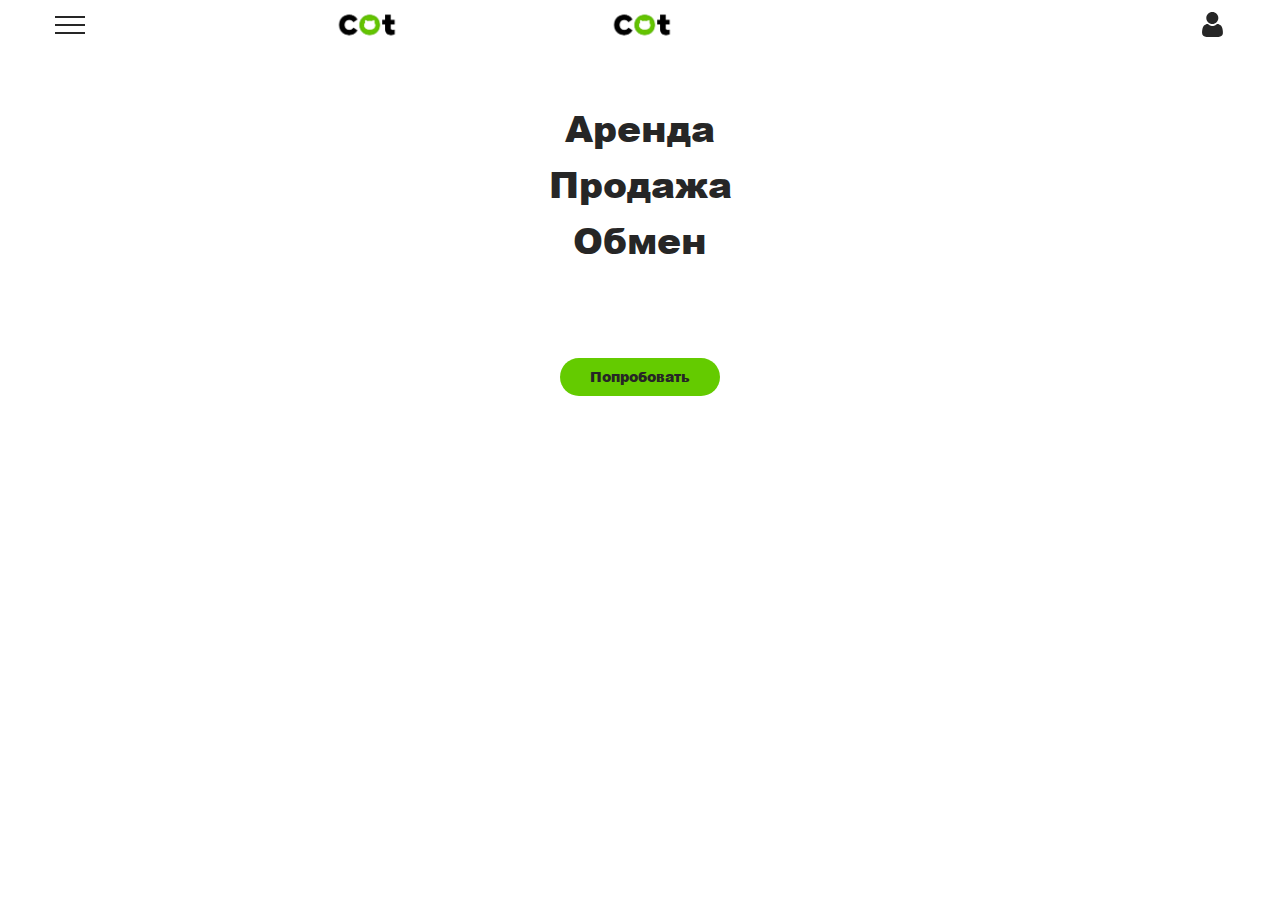
==== index.html @ 9c45a815 "all" ====
<!DOCTYPE html>
<html lang="en">
   <head>
      <meta charset="UTF-8" />
      <meta name="viewport" content="width=device-width, initial-scale=1.0" />
      <title>Cot</title>
      <link rel="shortcut icon" href="favicon.ico" />
      <link rel="stylesheet" href="./css/style.min.css" />
   </head>
   <body>
      <div class="wrapper">
         <header class="header">
   <div class="header__container container">
      <div class="header__menu menu">
         <div class="menu__icon icon-menu">
            <span></span>
            <span></span>
            <span></span>
         </div>
         <nav class="menu__body">
            <div class="menu__header">
               <div class="menu__container container">
                  <p class="menu__title">Категории</p>
                  <div class="menu__icon icon-menu active">
                     <span></span>
                     <span></span>
                     <span></span>
                  </div>
               </div>
            </div>
            <ul class="menu__list">
               <li>
                  <a href="./products.html" class="menu__link">
                     <div class="menu__cat-icon">
                        <svg
                           xmlns="http://www.w3.org/2000/svg"
                           viewBox="0 0 510.234 510.234"
                        >
                           <path
                              d="m92.091 324.249c-11.946 0-21.666 9.719-21.666 21.666 0 11.946 9.719 21.666 21.666 21.666s21.666-9.719 21.666-21.666c-.001-11.947-9.72-21.666-21.666-21.666zm0 28.331c-3.675 0-6.666-2.99-6.666-6.666s2.99-6.666 6.666-6.666 6.666 2.99 6.666 6.666c-.001 3.676-2.991 6.666-6.666 6.666z"
                           />
                           <path
                              d="m420.723 324.249c-11.946 0-21.666 9.719-21.666 21.666 0 11.946 9.719 21.666 21.666 21.666s21.666-9.719 21.666-21.666-9.72-21.666-21.666-21.666zm0 28.331c-3.675 0-6.666-2.99-6.666-6.666s2.99-6.666 6.666-6.666 6.666 2.99 6.666 6.666-2.991 6.666-6.666 6.666z"
                           />
                           <path
                              d="m491.039 282.009v-.051-67.928c0-8.511-2.277-16.889-6.584-24.229l-8.697-14.821c-2.097-3.573-6.693-4.771-10.264-2.672-3.572 2.096-4.769 6.692-2.672 10.264l8.697 14.821c2.958 5.041 4.521 10.793 4.521 16.638v1.149h-15.06c-8.677 0-15.736 7.059-15.736 15.736v42.806c0 8.677 7.059 15.736 15.736 15.736h15.124c.461 3.7 3.611 6.565 7.436 6.565h.35c6.256 0 11.345 5.089 11.345 11.345v12.152h-30.121c-9.024-15.118-25.541-25.27-44.391-25.27s-35.367 10.152-44.391 25.27h-75.362l9.369-20.896c1.031-2.299 1.554-4.744 1.554-7.265v-61.179h50.129c4.142 0 7.5-3.358 7.5-7.5s-3.358-7.5-7.5-7.5h-35.125v-57.525h82.287l-.061 57.525h-15.139c-4.142 0-7.5 3.358-7.5 7.5s3.358 7.5 7.5 7.5h15.139c8.306 0 15.064-6.758 15.064-15.064v-60.084c0-6.809-5.539-12.361-12.418-12.377h-174.524c-3.029 0-5.956 1.095-8.24 3.083l-81.931 71.284c-2.36 2.054-3.198 5.356-2.102 8.286s3.896 4.872 7.024 4.872h144.895v61.179c0 .392-.081.771-.241 1.128l-12.12 27.033h-85.493c-4.142 0-7.5 3.358-7.5 7.5s3.358 7.5 7.5 7.5h171.301c-.83 3.669-1.282 7.479-1.282 11.396 0 1.257.061 2.499.15 3.734h-225.6c.089-1.235.15-2.477.15-3.734 0-3.916-.453-7.727-1.282-11.396h24.602c4.142 0 7.5-3.358 7.5-7.5s-3.358-7.5-7.5-7.5h-30.595c-5.321-8.915-13.249-16.094-22.725-20.491v-72.902l107.63-93.644c3.579-3.114 8.163-4.829 12.907-4.829h177.475c11.611 0 22.475 6.221 28.352 16.235l6.504 11.084c2.096 3.572 6.691 4.768 10.265 2.673 3.572-2.096 4.769-6.692 2.673-10.265l-6.504-11.084c-8.559-14.584-24.38-23.644-41.289-23.644h-177.475c-8.364 0-16.445 3.023-22.753 8.513l-108.09 94.044h-50.764c-29.052.001-52.687 23.636-52.687 52.688v80.587c0 8.913 7.251 16.164 16.164 16.164h27.792c7.519 19.251 26.254 32.932 48.135 32.932s40.616-13.68 48.135-32.932h232.362c7.519 19.251 26.254 32.932 48.135 32.932 21.882 0 40.617-13.68 48.136-32.932h25.163c8.94 0 16.213-7.273 16.213-16.212v-41.069c-.001-12.05-8.132-22.236-19.196-25.359zm-30.06-51.83h15.06v14.639h-15.795v-13.903c0-.405.33-.736.735-.736zm-.735 43.543v-13.903h15.795v14.639h-15.06c-.405 0-.735-.33-.735-.736zm-163.356-116.068h15.009v57.525h-15.009zm-58.727 0h43.728v57.525h-109.845zm-139.405 72.557v64.483c-2.184-.283-4.406-.444-6.666-.444-18.865 0-35.394 10.169-44.413 25.308-.248-.025-.499-.038-.753-.038h-31.924v-37.918h20.398c12.477 0 22.627-10.151 22.627-22.628s-10.15-22.627-22.627-22.627h-3.284c5.92-3.873 12.985-6.135 20.573-6.135h46.069zm-63.358 21.134c4.206 0 7.627 3.422 7.627 7.627 0 4.206-3.422 7.628-7.627 7.628h-20.365c.186-5.456 1.531-10.622 3.806-15.255zm-19.234 98.304c-.642 0-1.164-.522-1.164-1.164v-13.966h26.707c-.83 3.669-1.282 7.479-1.282 11.396 0 1.257.061 2.499.15 3.734zm75.927 32.931c-20.217 0-36.666-16.448-36.666-36.666s16.448-36.666 36.666-36.666 36.666 16.448 36.666 36.666-16.449 36.666-36.666 36.666zm328.632 0c-20.217 0-36.666-16.448-36.666-36.666s16.448-36.666 36.666-36.666 36.666 16.448 36.666 36.666-16.449 36.666-36.666 36.666zm73.298-32.931h-21.783c.089-1.235.15-2.477.15-3.734 0-3.916-.453-7.727-1.282-11.396h24.128v13.917c0 .669-.544 1.213-1.213 1.213z"
                           />
                           <path
                              d="m277.55 256.916c4.142 0 7.5-3.358 7.5-7.5s-3.358-7.5-7.5-7.5h-14.413c-4.142 0-7.5 3.358-7.5 7.5s3.358 7.5 7.5 7.5z"
                           />
                        </svg>
                     </div>
                     Автомобили
                  </a>
               </li>
               <li>
                  <a href="./products.html" class="menu__link">
                     <div class="menu__cat-icon">
                        <svg
                           xmlns="http://www.w3.org/2000/svg"
                           viewBox="0 0 512 512"
                        >
                           <path
                              d="M471.982,417.008Q472,416.5,472,416a32.036,32.036,0,0,0-32-32V236l28.8-21.6a8,8,0,0,0-.08-12.859L400,151.322V64a8,8,0,0,0,8-8V24a8,8,0,0,0-8-8H320a8,8,0,0,0-8,8V56a8,8,0,0,0,8,8V92.861l-59.28-43.32a8,8,0,0,0-9.44,0l-208,152A8,8,0,0,0,43.2,214.4L72,236V384a32.036,32.036,0,0,0-32,32q0,.5.018,1.008A32,32,0,0,0,48,480H464a32,32,0,0,0,7.982-62.992ZM328,32h64V48H328Zm8,72V64h48v75.63L335.243,104ZM256,65.908,450.555,208.084l-18.628,13.971L260.706,97.53a8,8,0,0,0-9.412,0L80.073,222.055,61.445,208.084ZM32,448a16.019,16.019,0,0,1,15.76-16l.019,0c.409.057.818.106,1.235.133a8,8,0,0,0,8.023-10.716A15.727,15.727,0,0,1,56,416a16.019,16.019,0,0,1,16-16v64H48A16.019,16.019,0,0,1,32,448Zm344,16H280V288h96Zm16,0V280a8,8,0,0,0-8-8H272a8,8,0,0,0-8,8V464H88V236.074L256,113.892,424,236.074V464Zm72,0H440V400a16.019,16.019,0,0,1,16,16,15.727,15.727,0,0,1-1.037,5.421,8,8,0,0,0,8.023,10.716c.417-.027.826-.076,1.235-.133l.019,0a16,16,0,0,1-.24,32Z"
                           />
                           <path
                              d="M224,272H128a8,8,0,0,0-8,8V392a8,8,0,0,0,8,8h96a8,8,0,0,0,8-8V280A8,8,0,0,0,224,272Zm-8,56H184V288h32Zm-48-40v40H136V288Zm-32,56h32v40H136Zm48,40V344h32v40Z"
                           />
                           <circle
                              cx="304"
                              cy="368"
                              r="8"
                              transform="translate(-152.323 508.032) rotate(-67.5)"
                           />
                        </svg>
                     </div>
                     Техника для дома</a
                  >
               </li>
               <li>
                  <a href="./products.html" class="menu__link">
                     <div class="menu__cat-icon">
                        <svg
                           xmlns="http://www.w3.org/2000/svg"
                           xmlns:xlink="http://www.w3.org/1999/xlink"
                           viewBox="0 0 512 512"
                        >
                           <path
                              d="M502,0.062H262c-5.523,0-10,4.477-10,10v142h-92.654c15.785-35.522,17.778-70.12,17.865-71.771    c0.196-3.742-1.717-7.279-4.955-9.164c-3.24-1.886-7.259-1.803-10.416,0.215c-1.17,0.748-23.042,14.904-43.369,40.162    c-3.229-45.853-20.147-80.746-20.939-82.357c-1.683-3.42-5.162-5.586-8.973-5.586c-0.002,0-0.005,0-0.007,0    c-3.813,0.002-7.293,2.174-8.972,5.598c-0.785,1.602-17.46,36.117-20.782,81.568c-20.4-25.052-42.383-38.754-43.561-39.478    c-3.165-1.946-7.148-1.976-10.343-0.079c-3.195,1.897-5.074,5.41-4.88,9.12c0.096,1.833,2.546,44.321,23.639,83.572H13.032    c-3.071,0-5.973,1.412-7.868,3.828s-2.576,5.57-1.844,8.553l23.672,96.547C11.595,276.031,0,289.716,0,306.063    c0,14.525,9.158,26.945,22,31.807v164.068c0,5.522,4.477,10,10,10s10-4.478,10-10V340.063h238v161.875c0,5.522,4.477,10,10,10    s10-4.478,10-10V340.063c18.748,0,34-15.252,34-34c0-4.99-1.089-9.727-3.029-14H502c5.523,0,10-4.478,10-10v-272    C512,4.539,507.523,0.062,502,0.062z M268.261,172.063c9.925,0,18,8.075,18,18c0,9.925-8.074,17.999-17.999,17.999H148.67    c-2.988,0-5.419-2.431-5.419-5.419v-25.161c0-2.988,2.431-5.419,5.419-5.419H268.261z M291.023,228.062v44h-98.462    c-12.131,0-22-9.869-22-22c0-12.131,9.869-22,22-22h75.701H291.023z M156.803,272.063h-17.607c-12.132,0-22.001-9.87-22.001-22    c0-12.131,9.869-22,22-22h9.475h8.133c-3.954,6.403-6.242,13.938-6.242,22C150.561,258.125,152.849,265.659,156.803,272.063z     M117.925,147.435c0.625-0.626,1.184-1.338,1.64-2.146c10.168-18.014,23.505-32.337,34.263-42.132    c-3.009,14.828-8.588,34.493-18.778,52.878c-3.146,2.005-5.821,4.681-7.826,7.827h-11.502    C116.664,158.346,117.389,152.868,117.925,147.435z M88.577,61.702c5.075,16.189,10.412,39.235,10.425,64.589    c0.006,12.151-1.2,24.756-3.59,37.573H81.851c-2.403-12.806-3.622-25.402-3.628-37.545C78.209,100.96,83.521,77.898,88.577,61.702    z M23.305,102.594c10.795,9.577,24.259,23.766,34.533,41.966c0.392,0.694,0.861,1.315,1.38,1.876    c0.548,5.76,1.314,11.573,2.32,17.427H46.835c-1.449-2.261-2.832-4.555-4.131-6.858C32.074,138.172,26.348,117.773,23.305,102.594    z M25.78,183.864h15.704H73.7h6.364h23.507h19.68v18.779c0,2.814,0.467,5.52,1.315,8.052    c-15.967,5.953-27.371,21.352-27.371,39.367c0,8.062,2.288,15.597,6.242,22H47.405L25.78,183.864z M300,320.063H34    c-7.72,0-14-6.28-14-14c0-7.72,6.28-14,14-14h5.507c0.015,0,0.031,0.002,0.046,0.002c0.011,0,0.022-0.002,0.032-0.002h99.61H300    c7.72,0,14,6.28,14,14C314,313.782,307.72,320.063,300,320.063z M492,272.063L492,272.063H311.023v-54    c0-5.294-4.116-9.615-9.322-9.966c2.907-5.369,4.561-11.512,4.561-18.034c0-19.692-15.057-35.93-34.262-37.814V20.062h220V272.063    z"
                           />
                           <path
                              d="M462,40.049H302c-5.523,0-10,4.477-10,10v80.513c0,5.523,4.477,10,10,10s10-4.477,10-10V60.049h140v172.027h-65    c-5.523,0-10,4.477-10,10s4.477,10,10,10h75c5.523,0,10-4.477,10-10.001V50.049C472,44.526,467.523,40.049,462,40.049z"
                           />
                           <path
                              d="M356.57,235.002c-1.86-1.86-4.44-2.93-7.07-2.93s-5.21,1.07-7.07,2.93c-1.86,1.86-2.93,4.44-2.93,7.07    c0,2.64,1.07,5.21,2.93,7.07c1.86,1.87,4.44,2.93,7.07,2.93s5.21-1.06,7.07-2.93c1.86-1.86,2.93-4.43,2.93-7.07    C359.5,239.442,358.43,236.861,356.57,235.002z"
                           />
                           <path
                              d="M432.262,173.713l-43.301-75c-1.786-3.094-5.087-5-8.66-5s-6.874,1.906-8.66,5l-43.301,75c-1.787,3.094-1.787,6.906,0,10    c1.786,3.094,5.087,5,8.66,5h86.603c3.572,0,6.874-1.906,8.659-5C434.049,180.619,434.049,176.807,432.262,173.713z     M354.32,168.713l25.981-45l25.981,45H354.32z"
                           />
                        </svg>
                     </div>
                     Декор</a
                  >
               </li>
               <li>
                  <a href="./products.html" class="menu__link">
                     <div class="menu__cat-icon">
                        <svg
                           xmlns="http://www.w3.org/2000/svg"
                           viewBox="0 0 511 511.99968"
                        >
                           <path
                              d="m347.339844 155.148438c-5.519532 0-10 4.46875-10 9.996093 0 5.523438 4.480468 10 10 10 5.53125 0 10-4.476562 10-10 0-5.527343-4.46875-9.996093-10-9.996093zm0 0"
                           />
                           <path
                              d="m165.644531 336.839844c-5.53125 0-10 4.480468-10 10 0 5.53125 4.46875 10 10 10 5.519531 0 10-4.46875 10-10 0-5.519532-4.480469-10-10-10zm0 0"
                           />
                           <path
                              d="m500.058594 61.519531c-3.375-.785156-6.921875.234375-9.359375 2.695313l-41.457031 41.785156h-19.875l-21.878907-22.667969v-20.152343l40.863281-41.472657c2.417969-2.453125 3.402344-5.980469 2.601563-9.335937-.796875-3.351563-3.265625-6.054688-6.53125-7.15625-10.265625-3.460938-21.007813-5.214844-31.933594-5.214844-32.570312 0-62.160156 15.1875-81.183593 41.667969-17.804688 24.789062-23.292969 55.167969-15.429688 84.242187l-73.660156 73.660156-122.71875-123v-24.140624c0-3.511719-1.84375-6.769532-4.855469-8.574219l-70.707031-42.429688c-3.9375-2.363281-8.972656-1.742187-12.214844 1.503907l-28.28125 28.277343c-3.242188 3.246094-3.863281 8.28125-1.503906 12.21875l42.421875 70.707031c1.804687 3.011719 5.058593 4.851563 8.570312 4.855469l24.132813.007813 122.730468 123-73.378906 73.378906c-29.074218-7.859375-59.46875-2.363281-84.269531 15.453125-26.464844 19.011719-41.640625 48.59375-41.640625 81.164063 0 10.921874 1.753906 21.667968 5.214844 31.929687 1.105468 3.285156 3.835937 5.765625 7.210937 6.546875 3.378907.785156 6.921875-.234375 9.363281-2.695312l41.453126-41.78125h19.984374l22.769532 22.769531v19.984375l-41.78125 41.453125c-2.460938 2.441406-3.480469 5.984375-2.695313 9.363281.78125 3.375 3.261719 6.105469 6.546875 7.210938 10.261719 3.460937 21.007813 5.214843 31.929688 5.214843 32.570312 0 62.148437-15.179687 81.164062-41.644531 17.816406-24.800781 23.3125-55.191406 15.453125-84.265625l58.933594-58.933594 13.5 14.664063-6.195313 6.191406c-3.90625 3.90625-3.90625 10.238281 0 14.144531 3.90625 3.902344 10.234376 3.902344 14.144532 0l5.609375-5.609375 126.664062 137.585938c.09375.101562.191407.199218.289063.296875 23.4375 23.4375 61.410156 23.445312 84.859375-.003907 23.382812-23.394531 23.382812-61.460937 0-84.855468-.101563-.101563-.207031-.199219-.3125-.296875l-137.800781-126.421875 5.546874-5.546875c3.90625-3.902344 3.90625-10.234375 0-14.140625s-10.234374-3.90625-14.144531 0l-6.152343 6.15625-14.691407-13.484375 59.21875-59.21875c8.417969 2.25 17.105469 3.390625 25.90625 3.390625 55.140625 0 99.996094-44.859375 99.996094-99.996094 0-10.925781-1.753906-21.667969-5.214844-31.933594-1.105469-3.285156-3.835937-5.765625-7.210937-6.546875zm-411.773438 40.414063c-1.875-1.878906-4.417968-2.835938-7.074218-2.835938l-22.617188-.007812-35.492188-59.257813 17.238282-17.238281 59.15625 35.5v22.617188c0 2.648437 1.050781 5.1875 2.921875 7.0625l125.65625 125.941406-14.144531 14.140625zm254.363282 195.0625 138.269531 126.847656c15.445312 15.609375 15.398437 40.882812-.144531 56.433594-15.578126 15.578125-40.796876 15.625-56.4375.136718l-127.078126-138.035156zm-14.75-13.535156-44.199219 44.191406-13.5-14.664063 43.007812-43.011719zm84.589843-103.464844c-8.746093 0-17.347656-1.402344-25.558593-4.167969-3.597657-1.207031-7.574219-.277344-10.261719 2.40625-50.132813 50.132813-158.15625 158.152344-197.933594 197.933594-2.6875 2.6875-3.621094 6.664062-2.40625 10.265625 8.3125 24.683594 4.335937 51.011718-10.914063 72.242187-15.207031 21.167969-38.871093 33.3125-64.917968 33.3125-2.925782 0-5.835938-.160156-8.71875-.46875l31.761718-31.515625c1.890626-1.875 2.957032-4.429687 2.957032-7.097656v-28.289062c0-2.652344-1.054688-5.195313-2.929688-7.070313l-28.628906-28.628906c-1.875-1.875-4.417969-2.929688-7.070312-2.929688h-28.289063c-2.667969 0-5.222656 1.066407-7.101563 2.957031l-31.511718 31.761719c-.3125-2.882812-.46875-5.792969-.46875-8.71875 0-26.050781 12.140625-49.710937 33.3125-64.917969 21.226562-15.25 47.558594-19.230468 72.246094-10.914062 3.597656 1.214844 7.574218.28125 10.261718-2.40625.550782-.546875 197.792969-197.792969 197.933594-197.933594 2.6875-2.6875 3.617188-6.660156 2.40625-10.261718-8.316406-24.683594-4.347656-51.003907 10.890625-72.21875 15.21875-21.1875 38.886719-33.335938 64.9375-33.335938 3.015625 0 6.011719.167969 8.980469.496094l-31.101563 31.566406c-1.84375 1.871094-2.875 4.390625-2.875 7.015625v28.289063c0 2.59375 1.003907 5.082031 2.804688 6.945312l27.628906 28.628906c1.882813 1.953125 4.480469 3.054688 7.195313 3.054688h28.289062c2.664062 0 5.21875-1.0625 7.097656-2.957032l31.511719-31.757812c.3125 2.882812.46875 5.792969.46875 8.71875 0 44.109375-35.886719 79.996094-79.996094 79.996094zm0 0"
                           />
                           <path
                              d="m311.988281 186.355469-125.136719 125.136719c-3.902343 3.902343-3.902343 10.234374 0 14.140624 3.90625 3.90625 10.238282 3.90625 14.144532 0l125.136718-125.136718c3.90625-3.902344 3.90625-10.234375 0-14.140625s-10.238281-3.90625-14.144531 0zm0 0"
                           />
                           <path
                              d="m438.355469 452c3.90625 3.894531 10.238281 3.894531 14.144531-.023438 3.898438-3.910156 3.886719-10.242187-.023438-14.140624l-90.136718-89.847657c-3.910156-3.898437-10.246094-3.886719-14.140625.023438-3.902344 3.914062-3.890625 10.242187.019531 14.140625zm0 0"
                           />
                        </svg>
                     </div>
                     Инструменты</a
                  >
               </li>
               <li>
                  <a href="./products.html" class="menu__link">
                     <div class="menu__cat-icon">
                        <svg
                           xmlns="http://www.w3.org/2000/svg"
                           xmlns:xlink="http://www.w3.org/1999/xlink"
                           viewBox="0 0 496.004 496.004"
                        >
                           <path
                              d="M493.661,178.346l-80-80c-1.151-1.148-2.624-1.918-4.224-2.208l-88-16c-4.347-0.791-8.512,2.092-9.303,6.439     c-0.086,0.47-0.129,0.947-0.129,1.425c-0.023,2.542-0.251,5.078-0.68,7.584l-55.32-13.824v-2.56     c21.645-4.418,35.61-25.547,31.192-47.192C282.779,10.365,261.65-3.6,240.005,0.818c-18.621,3.801-31.996,20.179-32,39.184h16     c0-13.255,10.745-24,24-24c13.255,0,24,10.745,24,24s-10.745,24-24,24c-4.418,0-8,3.582-8,8v9.752l-55.32,13.832     c-0.429-2.506-0.657-5.042-0.68-7.584c0.001-2.373-1.051-4.623-2.872-6.144c-1.811-1.542-4.226-2.175-6.56-1.72l-88,16     c-1.6,0.29-3.073,1.06-4.224,2.208l-80,80c-3.123,3.124-3.123,8.188,0,11.312l64,64c3.124,3.123,8.188,3.123,11.312,0     l18.344-18.344v52.688h-56c-22.025-0.064-39.931,17.74-39.995,39.765c-0.037,12.721,5.997,24.696,16.243,32.235     C-1.42,372.915-5.279,397.71,7.635,415.383c2.411,3.3,5.318,6.207,8.618,8.618c-17.739,13.054-21.537,38.018-8.483,55.757     c7.54,10.245,19.515,16.279,32.235,16.243h288c2.122,0,4.156-0.844,5.656-2.344l64-64c1.481-1.507,2.299-3.543,2.272-5.656h0.072     V235.314l18.344,18.344c3.124,3.123,8.188,3.123,11.312,0l64-64C496.784,186.534,496.784,181.469,493.661,178.346z      M248.005,96.242l58.176,14.544c-12.058,20.553-34.357,32.901-58.176,32.216c-23.819,0.685-46.118-11.663-58.176-32.216     L248.005,96.242z M16.005,328.002c0-13.255,10.745-24,24-24h176c13.255,0,24,10.745,24,24s-10.745,24-24,24h-176     C26.75,352.002,16.005,341.256,16.005,328.002z M16.005,392.002c0-13.255,10.745-24,24-24h176c13.255,0,24,10.745,24,24     s-10.745,24-24,24h-176C26.75,416.002,16.005,405.256,16.005,392.002z M216.005,480.002h-16h-160c-13.255,0-24-10.745-24-24     s10.745-24,24-24h176c13.255,0,24,10.745,24,24S229.26,480.002,216.005,480.002z M336.005,468.69v-36.688h36.688L336.005,468.69z      M424.005,236.69l-50.344-50.344l-11.312,11.312l21.656,21.656v196.688h-56c-4.418,0-8,3.582-8,8v56h-72.208     c13.315-17.25,10.126-42.027-7.123-55.343c-0.289-0.223-0.581-0.442-0.877-0.657c17.673-12.913,21.532-37.708,8.619-55.382     c-2.411-3.3-5.318-6.207-8.619-8.618c17.74-13.054,21.538-38.018,8.483-55.757c-7.548-10.257-19.541-16.292-32.275-16.243h-104     v-68.688l21.656-21.656l-11.312-11.312L72.005,236.69l-52.688-52.688l72.576-72.576l76.8-13.96     c5.232,34.688,38.8,61.536,79.296,61.536c40.496,0,74.064-26.848,79.296-61.536l76.8,13.96l72.608,72.576L424.005,236.69z"
                           />
                           <rect
                              x="32.005"
                              y="320.002"
                              width="192"
                              height="16"
                           />
                           <rect
                              x="32.005"
                              y="384.002"
                              width="184"
                              height="16"
                           />
                           <rect
                              x="32.005"
                              y="448.002"
                              width="184"
                              height="16"
                           />
                        </svg>
                     </div>
                     Одежда и обувь</a
                  >
               </li>
            </ul>
         </nav>
      </div>

<<<<<<< HEAD
      <a href="/cot/" class="header__logo"
         ><picture><source srcset="./img/logo.webp" type="image/webp"><img src="./img/logo.png" alt="" /></picture>
      </a>
=======
      <a href="/cot/" class="header__logo"><picture><source srcset="./img/logo.webp" type="image/webp"><img src="./img/logo.png" alt="" /></picture> </a>
>>>>>>> b53482362ee9ed5b7cde7832494dd23fc60094b0

      <a href="./login.html" class="header__login login-header">
         <div class="login-header__icon">
            <svg viewBox="-42 0 512 512.002" xmlns="http://www.w3.org/2000/svg">
               <path
                  d="m210.351562 246.632812c33.882813 0 63.222657-12.152343 87.195313-36.128906 23.972656-23.972656 36.125-53.304687 36.125-87.191406 0-33.875-12.152344-63.210938-36.128906-87.191406-23.976563-23.96875-53.3125-36.121094-87.191407-36.121094-33.886718 0-63.21875 12.152344-87.191406 36.125s-36.128906 53.308594-36.128906 87.1875c0 33.886719 12.15625 63.222656 36.132812 87.195312 23.976563 23.96875 53.3125 36.125 87.1875 36.125zm0 0"
               />
               <path
                  d="m426.128906 393.703125c-.691406-9.976563-2.089844-20.859375-4.148437-32.351563-2.078125-11.578124-4.753907-22.523437-7.957031-32.527343-3.308594-10.339844-7.808594-20.550781-13.371094-30.335938-5.773438-10.15625-12.554688-19-20.164063-26.277343-7.957031-7.613282-17.699219-13.734376-28.964843-18.199219-11.226563-4.441407-23.667969-6.691407-36.976563-6.691407-5.226563 0-10.28125 2.144532-20.042969 8.5-6.007812 3.917969-13.035156 8.449219-20.878906 13.460938-6.707031 4.273438-15.792969 8.277344-27.015625 11.902344-10.949219 3.542968-22.066406 5.339844-33.039063 5.339844-10.972656 0-22.085937-1.796876-33.046874-5.339844-11.210938-3.621094-20.296876-7.625-26.996094-11.898438-7.769532-4.964844-14.800782-9.496094-20.898438-13.46875-9.75-6.355468-14.808594-8.5-20.035156-8.5-13.3125 0-25.75 2.253906-36.972656 6.699219-11.257813 4.457031-21.003906 10.578125-28.96875 18.199219-7.605469 7.28125-14.390625 16.121094-20.15625 26.273437-5.558594 9.785157-10.058594 19.992188-13.371094 30.339844-3.199219 10.003906-5.875 20.945313-7.953125 32.523437-2.058594 11.476563-3.457031 22.363282-4.148437 32.363282-.679688 9.796875-1.023438 19.964844-1.023438 30.234375 0 26.726562 8.496094 48.363281 25.25 64.320312 16.546875 15.746094 38.441406 23.734375 65.066406 23.734375h246.53125c26.625 0 48.511719-7.984375 65.0625-23.734375 16.757813-15.945312 25.253906-37.585937 25.253906-64.324219-.003906-10.316406-.351562-20.492187-1.035156-30.242187zm0 0"
               />
            </svg>
         </div>
      </a>
   </div>
</header>

         <main class="main">
            <section class="hero">
               <ul class="hero__list">
                  <li><a href="./products.html" class="hero__link">Аренда</a></li>
                  <li><a href="./products.html" class="hero__link">Продажа</a></li>
                  <li><a href="./products.html" class="hero__link">Обмен</a></li>
               </ul>

               <a href="./login.html" class="hero__btn btn btn_bold"
                  >Попробовать</a
               >
            </section>
         </main>
      </div>

      <script src="js/main.min.js"></script>
   </body>
</html>
---- css/style.min.css ----
@font-face{font-family:Arial;font-display:swap;src:url(../fonts/Arial-Black.woff) format("woff"),url(../fonts/Arial-Black.woff2) format("woff2");font-weight:800;font-style:normal}@font-face{font-family:Arial;font-display:swap;src:url(../fonts/Arial-Bold.woff) format("woff"),url(../fonts/Arial-Bold.woff2) format("woff2");font-weight:700;font-style:normal}@font-face{font-family:Arial;font-display:swap;src:url(../fonts/Arial-Reg.woff) format("woff"),url(../fonts/Arial-Reg.woff2) format("woff2");font-weight:400;font-style:normal}*{padding:0;margin:0;border:0}*,:after,:before{-webkit-box-sizing:border-box;box-sizing:border-box}:active,:focus{outline:0}a:active,a:focus{outline:0}aside,footer,header,nav,section{display:block}body,html{height:100%;min-width:320px}body{line-height:1;font-family:Arial;-ms-text-size-adjust:100%;-moz-text-size-adjust:100%;-webkit-text-size-adjust:100%}button,input,textarea{font-family:Arial}input::-ms-clear{display:none}button{cursor:pointer}button::-moz-focus-inner{padding:0;border:0}a,a:visited{text-decoration:none}a:hover{text-decoration:none}ul li{list-style:none}img{vertical-align:top}h1,h2,h3,h4,h5,h6{font-weight:inherit;font-size:inherit}body{color:#262626;font-size:14px}body.lock{overflow:hidden}.wrapper{width:100%;min-height:100%;overflow:hidden}.container{max-width:1170px;margin:0 auto;width:100%;min-height:100%}.btn{display:inline-block;background-color:#64cb00;border-radius:25px;padding:12px 30px;color:#262626}.btn_bold{font-weight:800}.input{position:relative;background-color:#f5f5f5;border-radius:25px;display:-webkit-box;display:-ms-flexbox;display:flex;-webkit-box-align:center;-ms-flex-align:center;align-items:center;padding:8px 14px}.input button,.input input{background:0 0}.input__name{min-width:-webkit-max-content;min-width:-moz-max-content;min-width:max-content;font-weight:800;font-size:13px;margin-right:10px}.input__input{width:100%;border:0;color:#262626}.search__icon{width:20px;margin-right:10px}.search__icon img,.search__icon svg{max-width:100%}.arrows__arrow{position:absolute;width:45px;height:45px;border-radius:50%;padding:10px;background-color:rgba(245,245,245,.8);-webkit-transition:all .3s ease 0s;-o-transition:all .3s ease 0s;transition:all .3s ease 0s;z-index:5}.arrows__arrow svg{max-width:100%}.arrows__arrow.slick-disabled{opacity:0;pointer-events:none}.arrows__prev{-ms-transform:rotate(180deg);-webkit-transform:rotate(180deg);transform:rotate(180deg);left:13px}.arrows__next{right:13px}.form-login__cont{display:-webkit-box;display:-ms-flexbox;display:flex;-webkit-box-pack:justify;-ms-flex-pack:justify;justify-content:space-between;-webkit-box-align:center;-ms-flex-align:center;align-items:center;margin:0 0 30px 0}.form-login__file-upload{-webkit-box-flex:0;-ms-flex:0 0 100px;flex:0 0 100px;margin:0 20px 0 0}.form-login__file-upload svg{max-width:100%}.form-login__file-upload input{display:none}.form-login__inputs{width:100%;display:-webkit-box;display:-ms-flexbox;display:flex;-webkit-box-orient:vertical;-webkit-box-direction:normal;-ms-flex-direction:column;flex-direction:column;-webkit-box-align:start;-ms-flex-align:start;align-items:flex-start}.form-login__input{margin:0 0 10px 0}.form-login__input::-webkit-input-placeholder{color:#f5f5f5;font-weight:800}.form-login__input::-moz-placeholder{color:#f5f5f5;font-weight:800}.form-login__input:-ms-input-placeholder{color:#f5f5f5;font-weight:800}.form-login__input::-ms-input-placeholder{color:#f5f5f5;font-weight:800}.form-login__input::placeholder{color:#f5f5f5;font-weight:800}.form-login__input:last-child{margin:0}.header{position:fixed;width:100%;height:50px;top:0;left:0;z-index:50}.header:before{content:'';position:absolute;width:100%;height:100%;top:0;left:0;background-color:#fff;-webkit-transition:all .3s ease 0s;-o-transition:all .3s ease 0s;transition:all .3s ease 0s;z-index:49}.header__container{display:-webkit-box;display:-ms-flexbox;display:flex;-webkit-box-pack:justify;-ms-flex-pack:justify;justify-content:space-between;-webkit-box-align:center;-ms-flex-align:center;align-items:center}.header__logo{position:relative;-webkit-box-flex:0;-ms-flex:0 0 70px;flex:0 0 70px;z-index:51}.header__logo img,.header__logo svg{max-width:100%}.header__login{position:relative;-webkit-box-flex:0;-ms-flex:0 0 25px;flex:0 0 25px;z-index:51}.icon-menu{display:block;position:relative;width:30px;height:18px;cursor:pointer;z-index:51}.icon-menu span{-webkit-transition:all .3s ease 0s;-o-transition:all .3s ease 0s;transition:all .3s ease 0s;top:8px;left:0;position:absolute;width:100%;height:2px;background-color:#262626}.icon-menu span:first-child{top:0}.icon-menu span:last-child{top:auto;bottom:0}.icon-menu.active span{-ms-transform:scale(0);-webkit-transform:scale(0);transform:scale(0)}.icon-menu.active span:first-child{-ms-transform:rotate(-45deg);-webkit-transform:rotate(-45deg);transform:rotate(-45deg);top:8px}.icon-menu.active span:last-child{-ms-transform:rotate(45deg);-webkit-transform:rotate(45deg);transform:rotate(45deg);bottom:8px}.menu__header{width:100%;margin:0 0 20px 0}.menu__container{display:-webkit-box;display:-ms-flexbox;display:flex;-webkit-box-align:center;-ms-flex-align:center;align-items:center}.menu__title{font-weight:800;margin:0 auto}.menu__body{position:fixed;display:-webkit-box;display:-ms-flexbox;display:flex;top:-100%;left:0;width:100%;height:100%;padding:20px 0 30px;-webkit-box-orient:vertical;-webkit-box-direction:normal;-ms-flex-direction:column;flex-direction:column;-webkit-box-pack:start;-ms-flex-pack:start;justify-content:flex-start;-webkit-box-align:start;-ms-flex-align:start;align-items:flex-start;background-color:#fff;-webkit-transition:all .4s ease 0s;-o-transition:all .4s ease 0s;transition:all .4s ease 0s;overflow:auto;z-index:52}.menu__body.active{top:0}.menu__list{width:100%;height:auto;-webkit-box-pack:start;-ms-flex-pack:start;justify-content:flex-start;-webkit-box-orient:vertical;-webkit-box-direction:normal;-ms-flex-direction:column;flex-direction:column;margin:0 0 80px 0;padding:0 15px}.menu__list li{position:relative;margin:0 0 20px 0}.menu__list li:after{content:'';position:absolute;top:50%;right:0;width:20px;height:20px;background:url(../img/icons/arrow-next.svg) center no-repeat;background-size:cover;transform:translate3d(0,-50%,0);-webkit-transform:translate3d(0,-50%,0);-ms-transform:translate3d(0,-50%,0);-o-transform:translate3d(0,-50%,0);-moz-transform:translate3d(0,-50%,0)}.menu__cat-icon{width:30px;margin-right:10px}.menu__cat-icon img,.menu__cat-icon svg{max-width:100%}.menu__cat-icon svg path,.menu__cat-icon svg rect{fill:#64cb00}.menu__link{font-weight:800;font-size:16px;color:#262626;display:-webkit-box;display:-ms-flexbox;display:flex;-webkit-box-align:center;-ms-flex-align:center;align-items:center;-webkit-transition:all .3s ease 0s;-o-transition:all .3s ease 0s;transition:all .3s ease 0s}.login-header__icon img path,.login-header__icon svg path{fill:#262626}.hero{min-height:100vh;display:-webkit-box;display:-ms-flexbox;display:flex;-webkit-box-orient:vertical;-webkit-box-direction:normal;-ms-flex-direction:column;flex-direction:column;padding:110px 0 30px 0}.hero__list{-webkit-box-pack:start;-ms-flex-pack:start;justify-content:flex-start;-webkit-box-orient:vertical;-webkit-box-direction:normal;-ms-flex-direction:column;flex-direction:column;margin:0 0 80px 0}.hero__list li{margin:0 0 20px 0;text-align:center}.hero__link{font-weight:800;font-size:36px;color:#262626;-webkit-transition:all .3s ease 0s;-o-transition:all .3s ease 0s;transition:all .3s ease 0s}.hero__btn{margin:0 auto}@media (min-width:767.98px){.menu__list li{text-align:center}.menu__link:hover{color:#5d5d5d}.hero__link:hover{color:#5d5d5d}}@media (max-width:1182px){.container{max-width:970px}}@media (max-width:991.98px){.container{max-width:750px}}@media (max-width:767.98px){.container{max-width:none;padding:0 10px}}
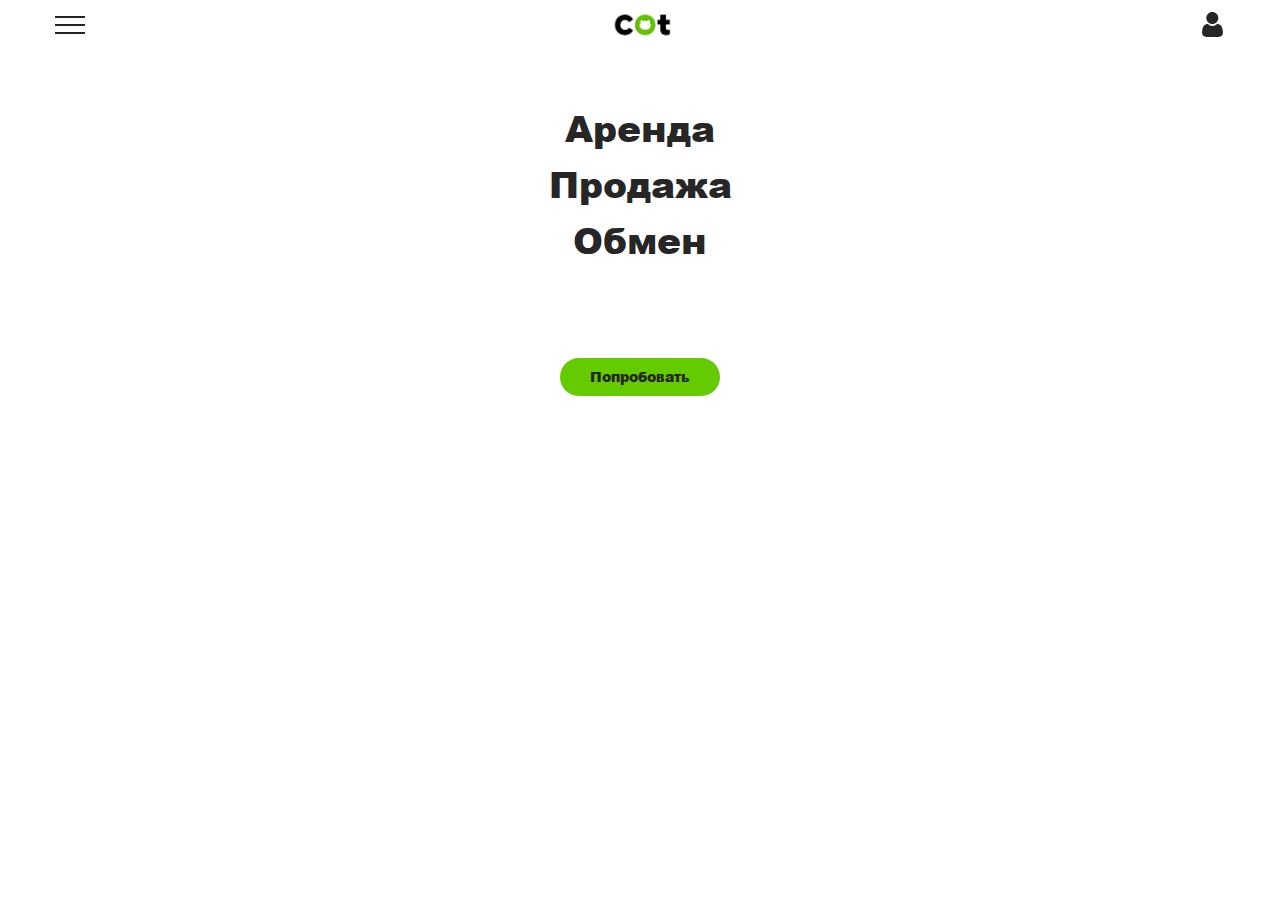
==== commit 9628e580: "bugs" ====
--- a/index.html
+++ b/index.html
@@ -167,13 +167,9 @@
          </nav>
       </div>
 
-<<<<<<< HEAD
       <a href="/cot/" class="header__logo"
          ><picture><source srcset="./img/logo.webp" type="image/webp"><img src="./img/logo.png" alt="" /></picture>
       </a>
-=======
-      <a href="/cot/" class="header__logo"><picture><source srcset="./img/logo.webp" type="image/webp"><img src="./img/logo.png" alt="" /></picture> </a>
->>>>>>> b53482362ee9ed5b7cde7832494dd23fc60094b0
 
       <a href="./login.html" class="header__login login-header">
          <div class="login-header__icon">
